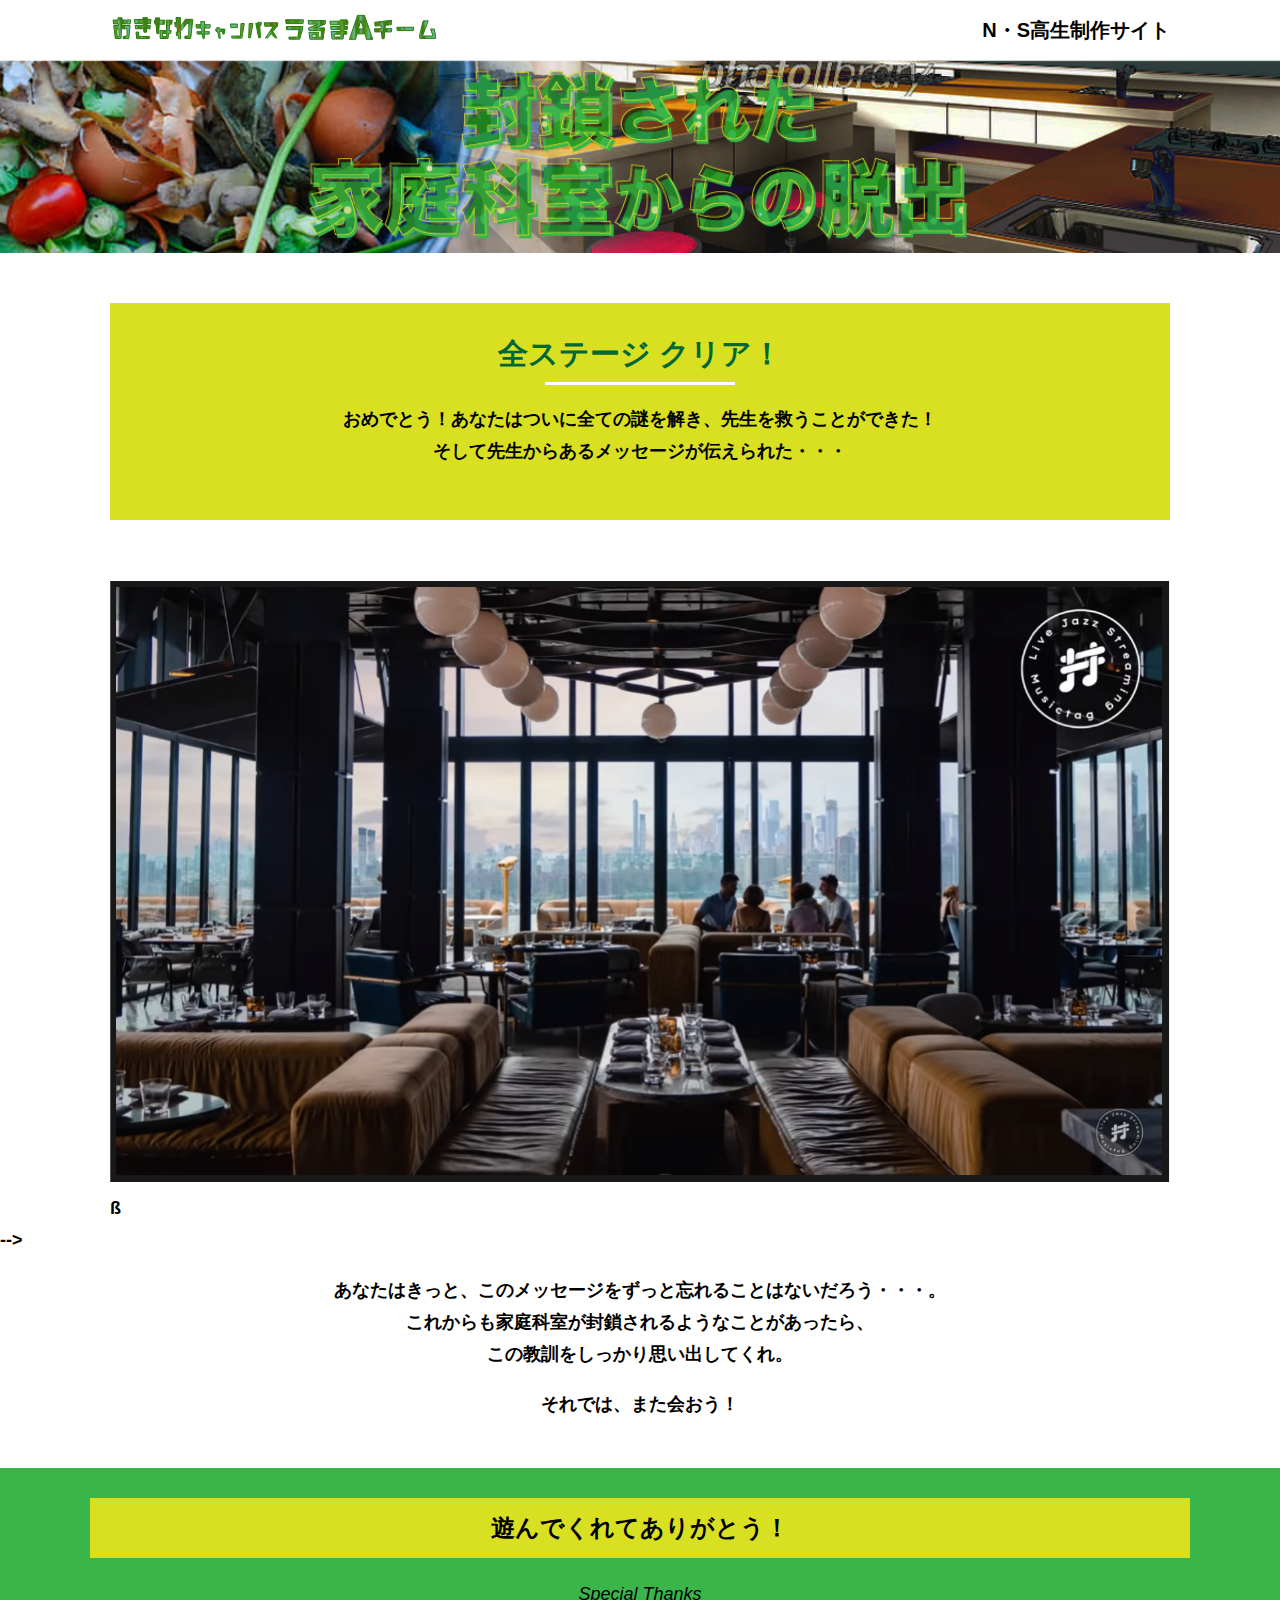
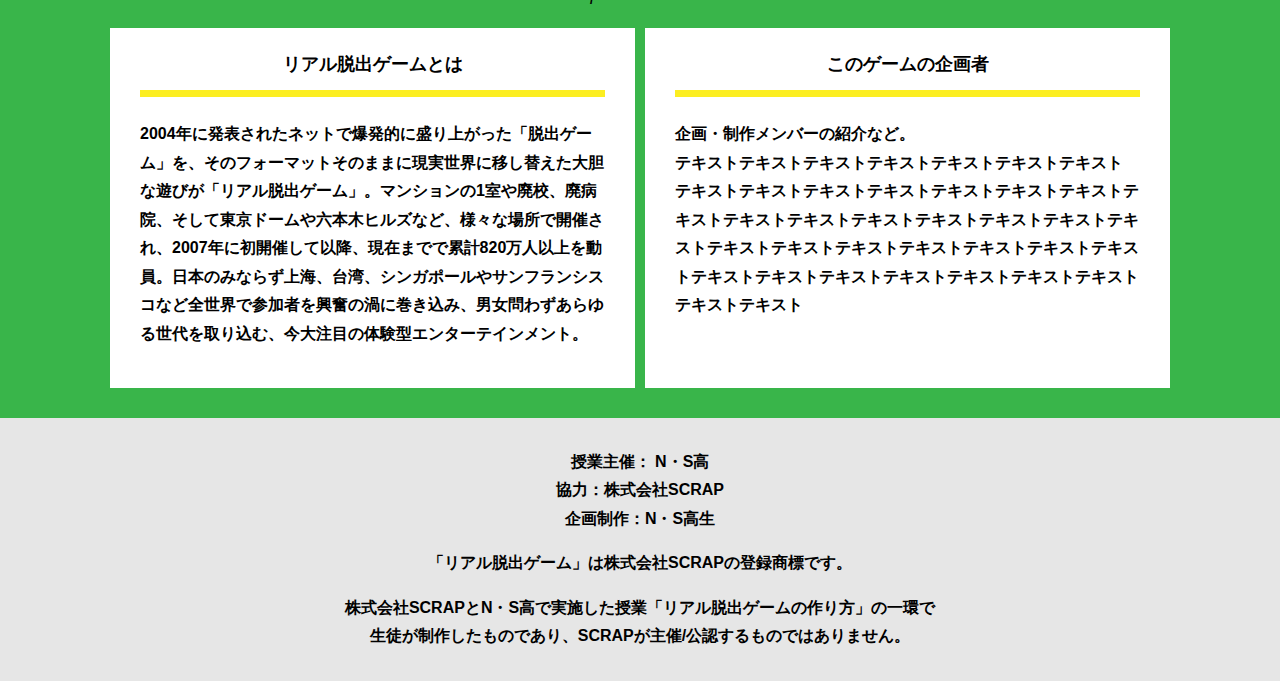
==== final.html @ 3f252307 "Add files via upload" ====
<!DOCTYPE html>
<html lang="ja">
<head>
  <meta charset="UTF-8">
  <meta http-equiv="X-UA-Compatible" content="IE=edge">
  <meta name="viewport" content="width=device-width, initial-scale=1.0">
  <title>封鎖された家庭科室からの脱出 │ Project N</title>
  <link rel="stylesheet" href="assets/css/normalize.css">
  <link rel="stylesheet" href="assets/css/style.css">
</head>
<body>
  <header class="header">
    <div class="container">
      <div class="header__logo"><img src="assets/images/logo.svg" alt="チームロゴ"></div>
      <div class="header__name">N・S高生制作サイト</div>
    </div>
  </header>
  <main class="main final-page">
    <!-- タイトルエリア　ここから -->
    <h1 class="main-title"><img src="assets/images/main-image.png" alt="封鎖された家庭科室からの脱出"></h1>
    <!-- タイトルエリア　ここまで -->
    <section class="section">
      <div class="container">
        <div class="box bg-color--subcolor">
          <h2 class="section-title--border">全ステージ クリア！</h2>
          <p class="text-center">おめでとう！あなたはついに全ての謎を解き、先生を救うことができた！<br>
            そして先生からあるメッセージが伝えられた・・・</p>
        </div>
      </div>
    </section>
    <section class="section">
      <div class="container">
          <figure class="image__container">
             <img src="assets/images/stage.png" alt="">
          </figure>

<!--  YouTube貼り付け
            <div class="youtube__container">
              <div class="youtube">
                <iframe width="560" height="315" src="https://www.youtube.com/embed/IRyJe-0Uie0?controls=0" title="YouTube video player" frameborder="0" allow="accelerometer; autoplay; clipboard-write; encrypted-media; gyroscope; picture-in-picture" allowfullscreen></iframe>
              </div>
            </div>
Youtube貼り付けここまで-->
          ß
      </div>
         -->
        <p class="text-center">あなたはきっと、このメッセージをずっと忘れることはないだろう・・・。<br>
          これからも家庭科室が封鎖されるようなことがあったら、<br>
          この教訓をしっかり思い出してくれ。</p>
        <p class="text-center">それでは、また会おう！</p>
      </div>
    </section>
    <section class="section bg-color--keycolor">
      <div class="container">
        <h2 class="section-title">遊んでくれてありがとう！</h2>
        <p class="font-eng text-center">Special Thanks</p>
        <div class="row">
          <div class="column">
            <div class="card">
              <h3 class="card__title">リアル脱出ゲームとは</h3>
              <p class="card__content">2004年に発表されたネットで爆発的に盛り上がった「脱出ゲーム」を、そのフォーマットそのままに現実世界に移し替えた大胆な遊びが「リアル脱出ゲーム」。マンションの1室や廃校、廃病院、そして東京ドームや六本木ヒルズなど、様々な場所で開催され、2007年に初開催して以降、現在までで累計820万人以上を動員。日本のみならず上海、台湾、シンガポールやサンフランシスコなど全世界で参加者を興奮の渦に巻き込み、男女問わずあらゆる世代を取り込む、今大注目の体験型エンターテインメント。</p>
            </div>
          </div>
          <div class="column">
            <div class="card">
              <h3 class="card__title">このゲームの企画者</h3>
              <p class="card__content">企画・制作メンバーの紹介など。<br>
                テキストテキストテキストテキストテキストテキストテキスト<br>
                テキストテキストテキストテキストテキストテキストテキストテキストテキストテキストテキストテキストテキストテキストテキストテキストテキストテキストテキストテキストテキストテキストテキストテキストテキストテキストテキストテキストテキストテキストテキスト</p>
            </div>
          </div>
        </div>
      </div>
    </section>
  </main>
  <footer class="footer section bg-color--gray">
    <div class="container">
        <p class="text-center">授業主催： N・S高<br>協力：株式会社SCRAP<br>企画制作：N・S高生</p>
        <p class="text-center">「リアル脱出ゲーム」は株式会社SCRAPの登録商標です。</p>
        <p class="text-center">株式会社SCRAPとN・S高で実施した授業「リアル脱出ゲームの作り方」の一環で<br>生徒が制作したものであり、SCRAPが主催/公認するものではありません。</p>
    </div>
  </footer>
</body>
</html>
---- assets/css/style.css ----
@charset "UTF-8";
/****************************
 * 共通CSSのテンプレートです。
*****************************/
*,
*::before,
*::after {
  -webkit-box-sizing: border-box;
          box-sizing: border-box;
}

html {
  font-size: 18px;
  -webkit-box-sizing: border-box;
          box-sizing: border-box;
}

body {
  overflow-x: hidden;
  font-family: "游ゴシック体", "Yu Gothic", YuGothic, "ヒラギノ角ゴ Pro", "Hiragino Kaku Gothic Pro", "メイリオ", "Meiryo", sans-serif;
  font-size: 18px;
  line-height: 1.77778;
  font-weight: bold;
  text-decoration: none;
  border: none;
  list-style: none;
  color: #000;
  margin: 0;
}

img {
  width: 100%;
}

figure {
  margin: 0;
}

figcaption {
  margin-top: 30px;
  font-size: 14px;
}

@media screen and (max-width: 767px) {
  figcaption {
    font-size: 13px;
  }
}

input[type=text] {
  font-size: 18px;
  border: none;
  padding: 25px 35px;
  display: block;
  margin: 0 auto;
  max-width: 580px;
  width: 100%;
}

::-webkit-input-placeholder {
  color: #999;
}

:-ms-input-placeholder {
  color: #999;
}

::-ms-input-placeholder {
  color: #999;
}

::placeholder {
  color: #999;
}

button {
  cursor: pointer;
  display: block;
  border: none;
  margin: 0 auto;
  background-color: #006837;
  color: #fff;
  width: 287px;
  height: 55px;
}

/*******************
* Layout
*******************/
.section {
  padding-top: 30px;
  padding-bottom: 30px;
}

.section--clear {
  /* ステージクリア画面 */
  position: fixed;
  display: none;
  /* 読み込み時に一瞬表示されるのを防ぐ */
  -webkit-box-pack: center;
      -ms-flex-pack: center;
          justify-content: center;
  -webkit-box-align: center;
      -ms-flex-align: center;
          align-items: center;
  top: 0;
  bottom: 0;
  left: 0;
  right: 0;
  z-index: 200;
}

.section--clear.isClear {
  display: -webkit-box;
  display: -ms-flexbox;
  display: flex;
}

.container {
  width: 1100px;
  padding-left: 20px;
  padding-right: 20px;
  margin: 0 auto;
}

@media screen and (max-width: 1100px) {
  .container {
    width: calc(100% - 40px);
  }
}

.row {
  display: -webkit-box;
  display: -ms-flexbox;
  display: flex;
  -ms-flex-line-pack: stretch;
      align-content: stretch;
  gap: 10px;
}

.row + .row {
  margin-top: 20px;
}

.column {
  width: 100%;
}

.card {
  background-color: #fff;
  margin-bottom: 20px;
  height: 100%;
}

.card__title {
  font-size: 18px;
  text-align: center;
  margin: 0;
  padding: 20px 30px;
  position: relative;
  cursor: pointer;
}

.card__content {
  -webkit-transition: all 0.3s;
  transition: all 0.3s;
  font-size: 16px;
  padding: 20px 30px;
  margin: 0;
  position: relative;
}

.card__content::before {
  display: block;
  content: '';
  width: calc(100% - 60px);
  height: 7px;
  background-color: #fcee21;
  position: absolute;
  top: -10px;
  left: 30px;
}

.hint-page .card {
  height: auto;
}

.hint-page .card__content {
  display: none;
  text-align: center;
}

.hint-page .card__arrow {
  position: absolute;
  top: calc(50% - 12px);
  right: 45px;
  -webkit-transform: rotate(90deg);
          transform: rotate(90deg);
  -webkit-transition: all 0.3s;
  transition: all 0.3s;
  fill: #009245;
  width: 12px;
  height: 24px;
}

.hint-page .card.is-open .card__content {
  display: block;
}

.hint-page .card.is-open .card__arrow {
  -webkit-transform: rotate(-90deg);
          transform: rotate(-90deg);
}

.box {
  padding: 35px 30px;
}

.youtube {
  position: relative;
  width: 100%;
  padding-top: 56.25%;
}

.youtube iframe {
  position: absolute;
  top: 0;
  left: 0;
  width: 100%;
  height: 100%;
}

.youtube__container {
  max-width: 800px;
  margin: 0 auto;
}

/*********************
* Color
*********************/
.bg-color--keycolor {
  background-color: #39b54a;
}

.bg-color--subcolor {
  background-color: #d9e021;
}

.bg-color--gray {
  background-color: #e6e6e6;
}

/*********************
* title
**********************/
.main-title {
  margin: 0;
}

.sub-title {
  text-align: center;
  font-size: 18px;
  line-height: 1.66667;
}

.sub-title__bg {
  background-color: #fcee21;
  padding-left: 1rem;
  padding-right: 1rem;
}

.section-title {
  font-size: 24px;
  line-height: 1.75;
  text-align: center;
  padding: 9px 20px;
  background-color: #d9e021;
  margin: 0 -20px 20px -20px;
}

.section-title__stage {
  display: inline-block;
  margin-right: 2rem;
}

.section-title--keycolorlight {
  background-color: #8cc63f;
}

.section-title--keycolorlight .section-title__stage {
  color: #fff;
}

.section-title--keycolor {
  background-color: #39b54a;
}

.section-title--story {
  width: 330px;
  margin: 0 auto 20px;
}

.section-title--border {
  position: relative;
  font-size: 30px;
  text-align: center;
  line-height: 1.06667;
  margin: 0;
  padding-bottom: 15px;
  color: #006837;
}

.section-title--border::after {
  position: absolute;
  bottom: 0;
  left: calc(50% - 95px);
  display: block;
  content: '';
  background-color: #fff;
  height: 2.6px;
  width: 190px;
}

/******************
* text
******************/
.font-eng {
  font-style: italic;
  font-weight: normal;
}

/*************************
* Button
*************************/
.btn {
  display: block;
  text-decoration: none;
  cursor: pointer;
  background-color: #006837;
  color: #fff;
  font-size: 24px;
  line-height: 1.54167;
  text-align: center;
  padding: 11.5px;
  width: calc(100% - 40px);
  max-width: 700px;
  margin: 10px auto;
  position: relative;
}

.btn:hover {
  opacity: 0.7;
}

.btn__arrow {
  position: absolute;
  top: calc(50% - 12px);
  right: 15px;
  fill: #fff;
  width: 12px;
  height: 24px;
}

/****************
* header
*****************/
.header {
  background-color: #fff;
  height: 60px;
}

.header .container {
  display: -webkit-box;
  display: -ms-flexbox;
  display: flex;
  -webkit-box-pack: justify;
      -ms-flex-pack: justify;
          justify-content: space-between;
  -webkit-box-align: center;
      -ms-flex-align: center;
          align-items: center;
  height: 100%;
}

.header__logo {
  width: 330px;
  height: 42px;
}

.header__name {
  font-size: 20px;
  line-height: 1.1;
}

.footer {
  font-size: 16px;
}

.footer p:first-child {
  margin-top: 0;
}

.footer p:last-child {
  margin-bottom: 0;
}

/********************
* main
********************/
.story__note {
  margin: 0;
}

.story__note__outer {
  width: 860px;
  display: -webkit-box;
  display: -ms-flexbox;
  display: flex;
  padding: 20px;
  margin: 20px auto;
  -webkit-box-pack: center;
      -ms-flex-pack: center;
          justify-content: center;
}

@media screen and (max-width: 940px) {
  .story__note__outer {
    width: 100%;
  }
}

.stage-column__container + .stage-column__container {
  border-top: 2px solid #fff;
}

.answer {
  font-size: 18px;
  margin-bottom: 20px;
  line-height: 80px;
  word-spacing: 20px;
}

.err-message {
  color: #c1272d;
  font-size: 18px;
  text-align: center;
}

.link-hint {
  text-align: center;
  display: block;
  margin-top: 20px;
}

.clear-message {
  background-color: #d9e021;
  padding: 30px 30px 60px;
  position: relative;
}

.clear-message__title {
  position: relative;
  display: block;
  text-align: center;
  color: #006837;
  font-size: 30px;
  padding-bottom: 10px;
  margin-bottom: 35px;
}

.clear-message__title::after {
  content: '';
  position: absolute;
  display: block;
  width: 183px;
  height: 2px;
  background-color: #fff;
  bottom: 0;
  left: calc(50% - (183px/2));
}

.clear-message__content {
  text-align: center;
}

.clear-message__btn {
  position: absolute;
  bottom: -30px;
  left: calc(50% - 144px);
  width: 288px;
  margin: 0;
}

/********************
* Utility
********************/
.text-center {
  text-align: center;
}

.text-left {
  text-align: left;
}

.text-right {
  text-align: right;
}

.hidden {
  display: none;
}
/*# sourceMappingURL=style.css.map */
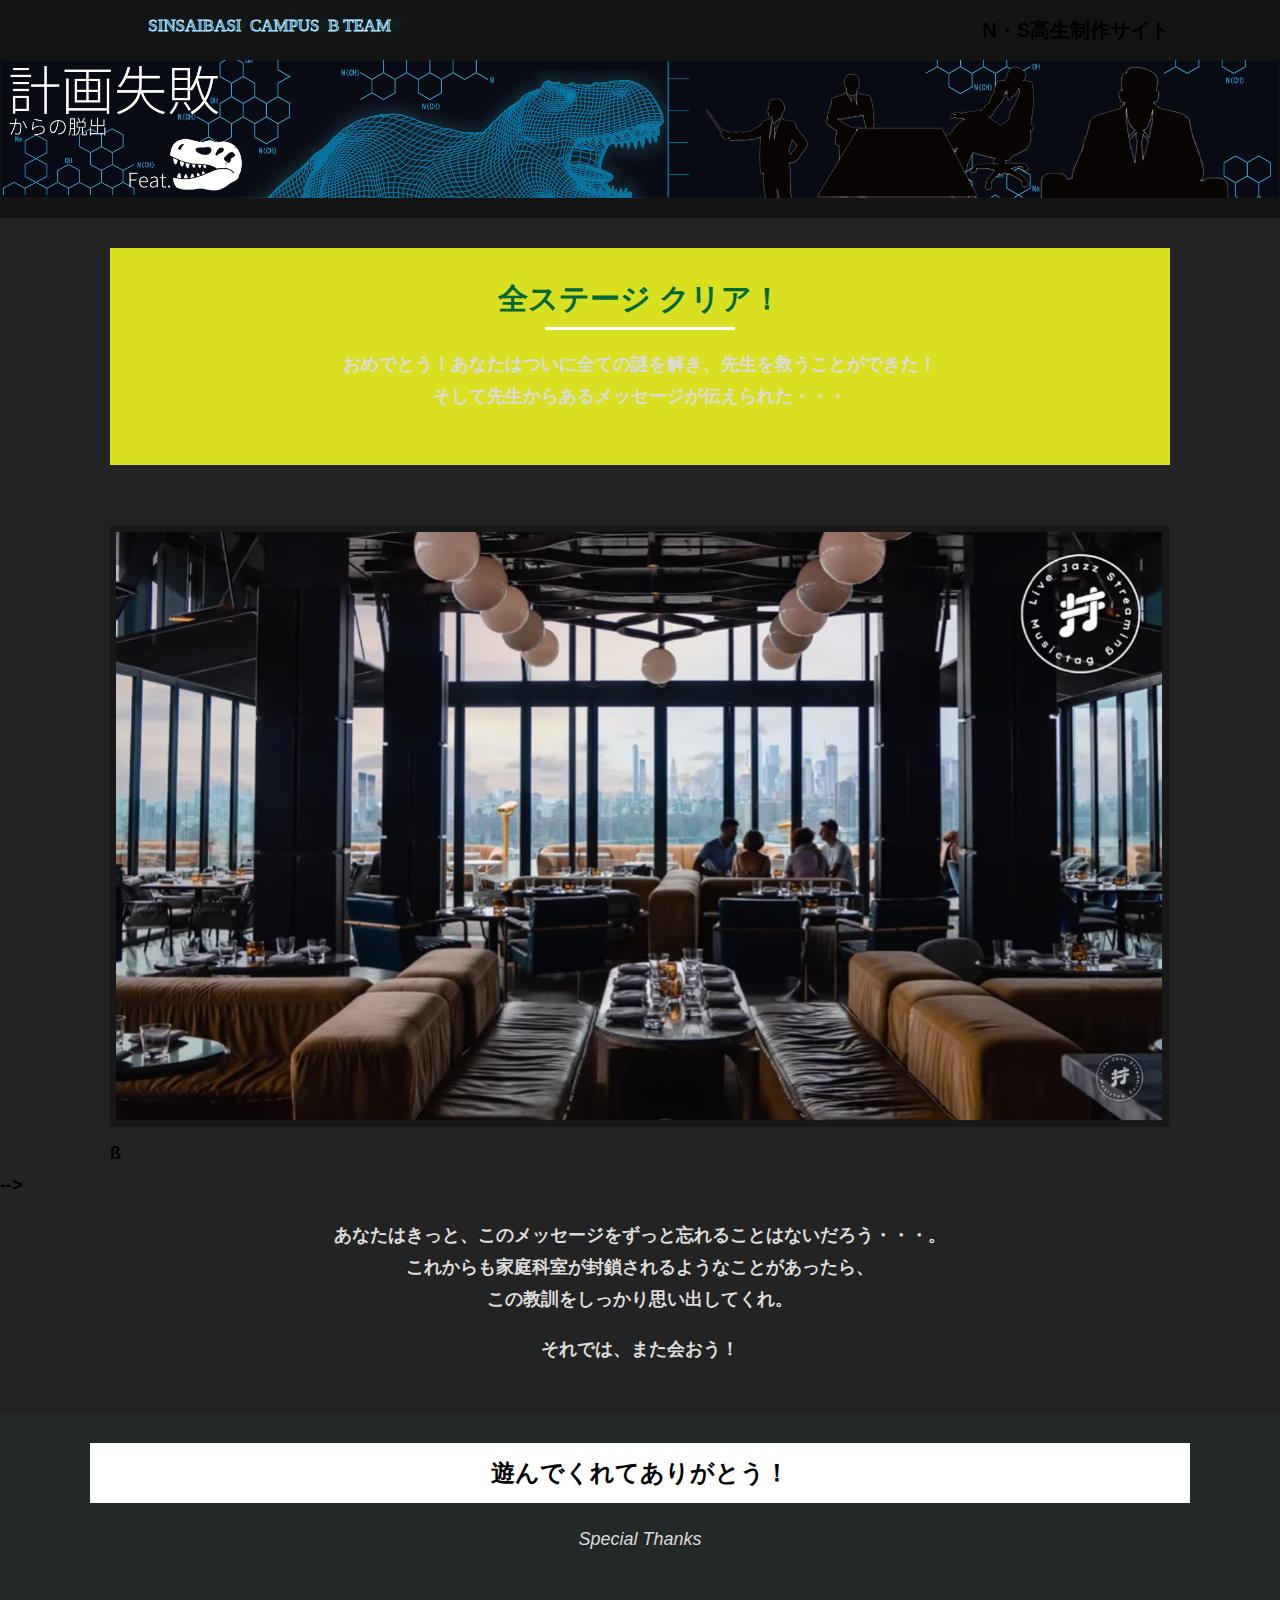
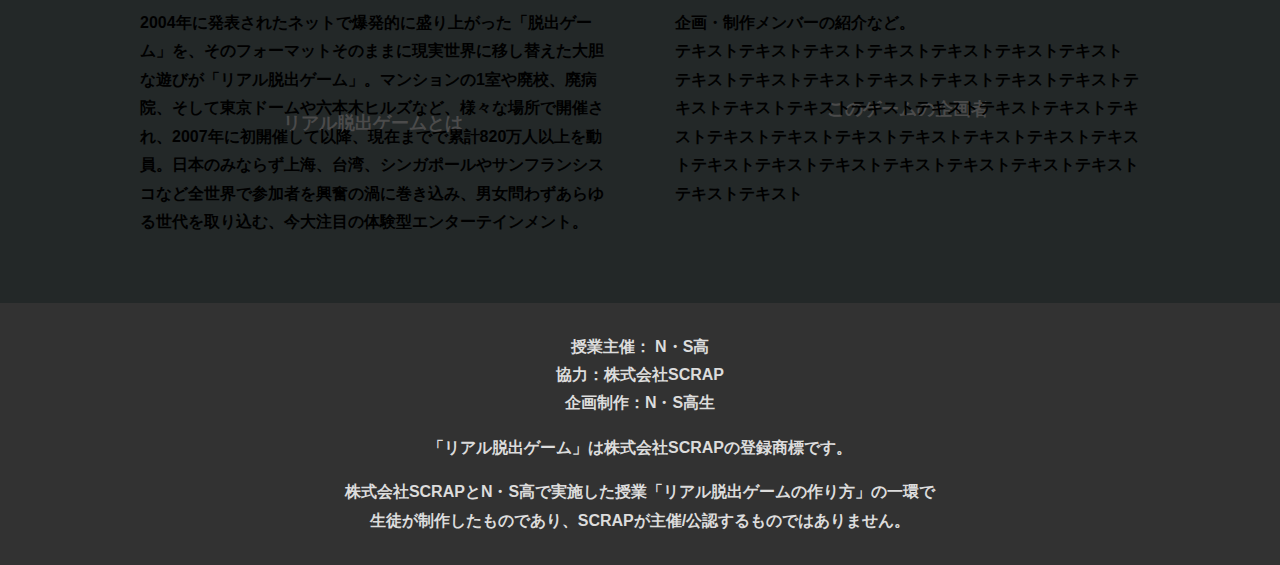
==== commit bf60989c: "09/13 問題のテスト" ====
--- a/final.html
+++ b/final.html
@@ -4,7 +4,7 @@
   <meta charset="UTF-8">
   <meta http-equiv="X-UA-Compatible" content="IE=edge">
   <meta name="viewport" content="width=device-width, initial-scale=1.0">
-  <title>封鎖された家庭科室からの脱出 │ Project N</title>
+  <title>計画失敗からの脱出feat.恐竜 │ Project N<</title>
   <link rel="stylesheet" href="assets/css/normalize.css">
   <link rel="stylesheet" href="assets/css/style.css">
 </head>
--- a/assets/css/style.css
+++ b/assets/css/style.css
@@ -80,9 +80,13 @@
   margin: 0 auto;
   background-color: #006837;
   color: #fff;
-  width: 287px;
+  width: 287apx;
   height: 55px;
 }
+
+/*******************
+*Action
+*******************/
 
 /*******************
 * Layout
@@ -90,6 +94,7 @@
 .section {
   padding-top: 30px;
   padding-bottom: 30px;
+  background-color: #232323;
 }
 
 .section--clear {
@@ -108,6 +113,7 @@
   left: 0;
   right: 0;
   z-index: 200;
+  background: rgba(30, 30, 30, 0.5);
 }
 
 .section--clear.isClear {
@@ -121,6 +127,11 @@
   padding-left: 20px;
   padding-right: 20px;
   margin: 0 auto;
+  /*background-color: #232323*/
+}
+
+.mgr-25{
+    margin-right : 25px;
 }
 
 @media screen and (max-width: 1100px) {
@@ -143,22 +154,73 @@
 }
 
 .column {
+  transition: 0.4s;
   width: 100%;
 }
 
-.card {
-  background-color: #fff;
-  margin-bottom: 20px;
-  height: 100%;
+.column:focus-within{
+  padding-top: 50px;
+  padding-bottom: 250px;
+}
+
+.card{
+  position: relative;
+  display: flex;
+    justify-content: center;
+    align-items: center;
+}
+
+.card__view {
+  transform: translateY(0px);
+  background-color: #2d2d2d;
+  width: 100%;
+  height: 100px;
+  transition:.4s;
+  position: relative;
+}
+
+.explantion {
+  transition:.4s;
+  background-color: #e6e6e6;
+  opacity: 0;
+  position: absolute;
+  transform: translateY(0px);
+  top: 0%;
+  padding-top: 40px;
+}
+
+.card:focus .card__view{
+  transform: translateY(-75px);
+  box-shadow:
+    inset 0 0 60px whitesmoke,
+    inset 20px 0 80px #00bdff,
+    inset -20px 0 80px #00aee1,
+    inset 20px 0 300px #18e9fa,
+    inset -20px 0 300px #10e9fa,
+    0 0 50px #49a7ff,
+    -10px 0 80px #00c0ff,
+    10px 0 80px #00aee1;
+}
+.card:focus .explantion {
+  opacity: 1;
+  top: 100%;
+  transform: translateY(-100px);
 }
 
 .card__title {
   font-size: 18px;
-  text-align: center;
-  margin: 0;
-  padding: 20px 30px;
-  position: relative;
+  transition:.4s;
   cursor: pointer;
+}
+.card .card__title{
+  position: absolute;
+  transform: translateY(0px);
+  text-align: center;
+  vertical-align: middle;
+  color: #4b4b4b;
+}
+.card:focus .card__title{
+  transform: translateY(-75px);
 }
 
 .card__content {
@@ -166,48 +228,53 @@
   transition: all 0.3s;
   font-size: 16px;
   padding: 20px 30px;
-  margin: 0;
-  position: relative;
-}
-
-.card__content::before {
-  display: block;
-  content: '';
-  width: calc(100% - 60px);
-  height: 7px;
-  background-color: #fcee21;
-  position: absolute;
-  top: -10px;
-  left: 30px;
+  margin-left: auto;
+    margin-right: auto;
+  position: relative;
+  /*height: 300px;*/
+}
+
+.card__hint {
+  position: relative;
+  height: 100px;
+  width: 300px;
+}
+
+.card h3 {
+  color: black;
+  transition:.4s;
+}
+
+.card:focus h3 {
+  color: white;
 }
 
 .hint-page .card {
   height: auto;
 }
 
-.hint-page .card__content {
+.hint-page .card__hint {
   display: none;
   text-align: center;
 }
 
 .hint-page .card__arrow {
-  position: absolute;
-  top: calc(50% - 12px);
-  right: 45px;
+  position: relative;
   -webkit-transform: rotate(90deg);
           transform: rotate(90deg);
   -webkit-transition: all 0.3s;
   transition: all 0.3s;
-  fill: #009245;
-  width: 12px;
+  fill: #c8c8c8;
+  width: 24px;
   height: 24px;
 }
 
-.hint-page .card.is-open .card__content {
+.hint-page .card.is-open .card__hint {
   display: block;
 }
 
 .hint-page .card.is-open .card__arrow {
+  position: relative;
   -webkit-transform: rotate(-90deg);
           transform: rotate(-90deg);
 }
@@ -239,7 +306,7 @@
 * Color
 *********************/
 .bg-color--keycolor {
-  background-color: #39b54a;
+  background-color: #232828;
 }
 
 .bg-color--subcolor {
@@ -247,7 +314,11 @@
 }
 
 .bg-color--gray {
-  background-color: #e6e6e6;
+  background-color: #323232;
+}
+
+.bg-color--textback {
+  background-color: #dcdcdc;
 }
 
 /*********************
@@ -255,6 +326,7 @@
 **********************/
 .main-title {
   margin: 0;
+  background-color: #141414;
 }
 
 .sub-title {
@@ -269,27 +341,56 @@
   padding-right: 1rem;
 }
 
+.section-parents{
+  position: relative;
+  padding-top: 50px;
+  padding-bottom: 50px;
+  display: flex;
+    justify-content: center;
+    align-items: center;
+}
+
 .section-title {
   font-size: 24px;
   line-height: 1.75;
   text-align: center;
   padding: 9px 20px;
-  background-color: #d9e021;
+  background-color: #FFFFFF;
   margin: 0 -20px 20px -20px;
 }
 
 .section-title__stage {
-  display: inline-block;
-  margin-right: 2rem;
+  position: absolute;
+  font-size: 60px;
+  transform: translateY(0px);
+  text-align: center;
+  vertical-align: middle;
+  opacity: 1;
+  color: #c7e8ff;
+  text-shadow: 
+  0 0 10px #57acff, 
+  0 0 20px #57acff, 
+  0 0 30px #57acff;
 }
 
 .section-title--keycolorlight {
-  background-color: #8cc63f;
-}
-
+  position: absolute;
+  width:  100%;
+  height: 75px;
+  background-color: #4b4b5f;
+  opacity: 0.3;
+}
+
+/*
 .section-title--keycolorlight .section-title__stage {
-  color: #fff;
-}
+  opacity: 1;
+  color: #26b1ff;
+  text-shadow: 
+  0 0 10px #57acff, 
+  0 0 20px #57acff, 
+  0 0 30px #57acff;
+}
+*/
 
 .section-title--keycolor {
   background-color: #39b54a;
@@ -298,6 +399,7 @@
 .section-title--story {
   width: 330px;
   margin: 0 auto 20px;
+  background-color: #FFFFFF;
 }
 
 .section-title--border {
@@ -336,8 +438,8 @@
   display: block;
   text-decoration: none;
   cursor: pointer;
-  background-color: #006837;
-  color: #fff;
+  background-color: #f0f0f0;
+  color: #0a0a0a;
   font-size: 24px;
   line-height: 1.54167;
   text-align: center;
@@ -365,7 +467,7 @@
 * header
 *****************/
 .header {
-  background-color: #fff;
+  background-color: #141414;
   height: 60px;
 }
 
@@ -453,7 +555,7 @@
 }
 
 .clear-message {
-  background-color: #d9e021;
+  background: rgba(45,45,45,0.6);
   padding: 30px 30px 60px;
   position: relative;
 }
@@ -462,7 +564,10 @@
   position: relative;
   display: block;
   text-align: center;
-  color: #006837;
+  color: #fff;
+  text-shadow: 
+  0 0 10px #fff, 
+  0 0 20px #fff;
   font-size: 30px;
   padding-bottom: 10px;
   margin-bottom: 35px;
@@ -472,15 +577,16 @@
   content: '';
   position: absolute;
   display: block;
-  width: 183px;
+  width: 450px;
   height: 2px;
   background-color: #fff;
   bottom: 0;
-  left: calc(50% - (183px/2));
+  left: calc(50% - (450px/2));
 }
 
 .clear-message__content {
   text-align: center;
+  color: #fff;
 }
 
 .clear-message__btn {
@@ -496,6 +602,7 @@
 ********************/
 .text-center {
   text-align: center;
+  color: #dcdcdc;
 }
 
 .text-left {
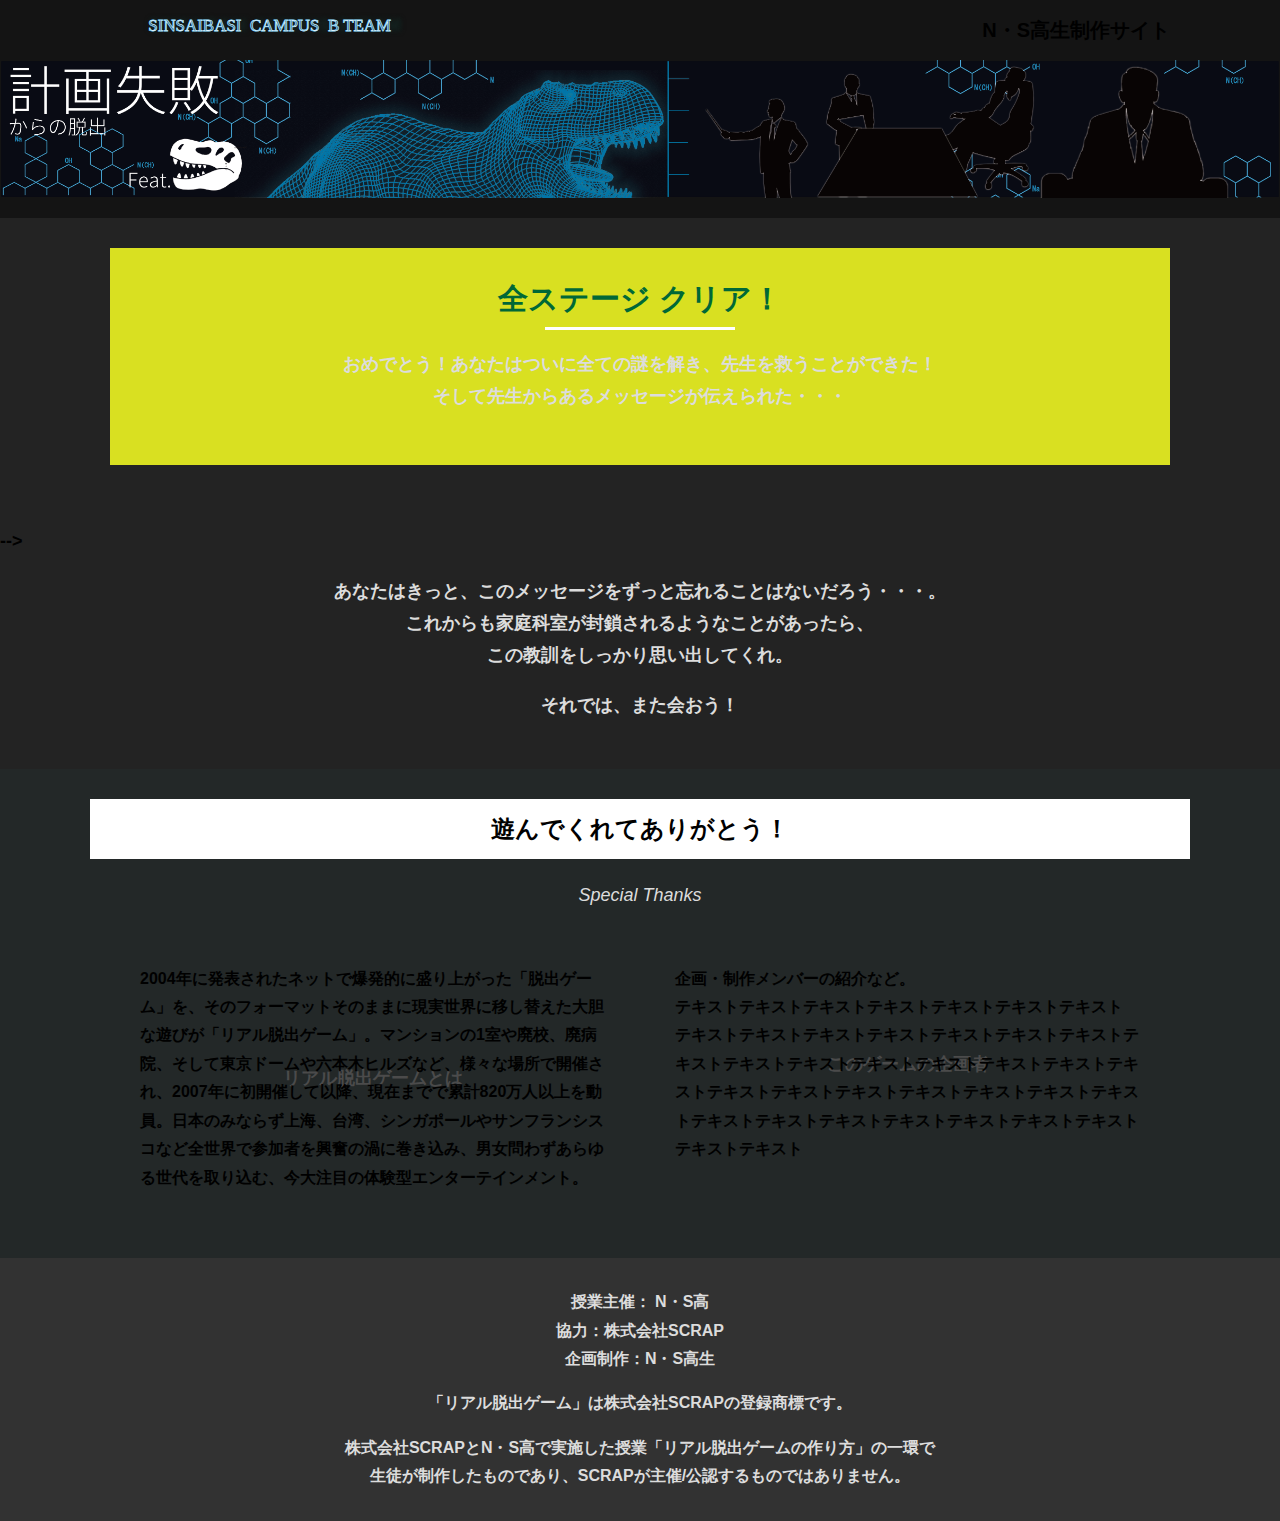
==== commit c9547cb0: "本日の共有分" ====
--- a/final.html
+++ b/final.html
@@ -29,20 +29,22 @@
       </div>
     </section>
     <section class="section">
+      <!--
       <div class="container">
           <figure class="image__container">
              <img src="assets/images/stage.png" alt="">
           </figure>
 
-<!--  YouTube貼り付け
+YouTube貼り付け
             <div class="youtube__container">
               <div class="youtube">
                 <iframe width="560" height="315" src="https://www.youtube.com/embed/IRyJe-0Uie0?controls=0" title="YouTube video player" frameborder="0" allow="accelerometer; autoplay; clipboard-write; encrypted-media; gyroscope; picture-in-picture" allowfullscreen></iframe>
               </div>
             </div>
-Youtube貼り付けここまで-->
+Youtube貼り付けここまで
           ß
       </div>
+    -->
          -->
         <p class="text-center">あなたはきっと、このメッセージをずっと忘れることはないだろう・・・。<br>
           これからも家庭科室が封鎖されるようなことがあったら、<br>
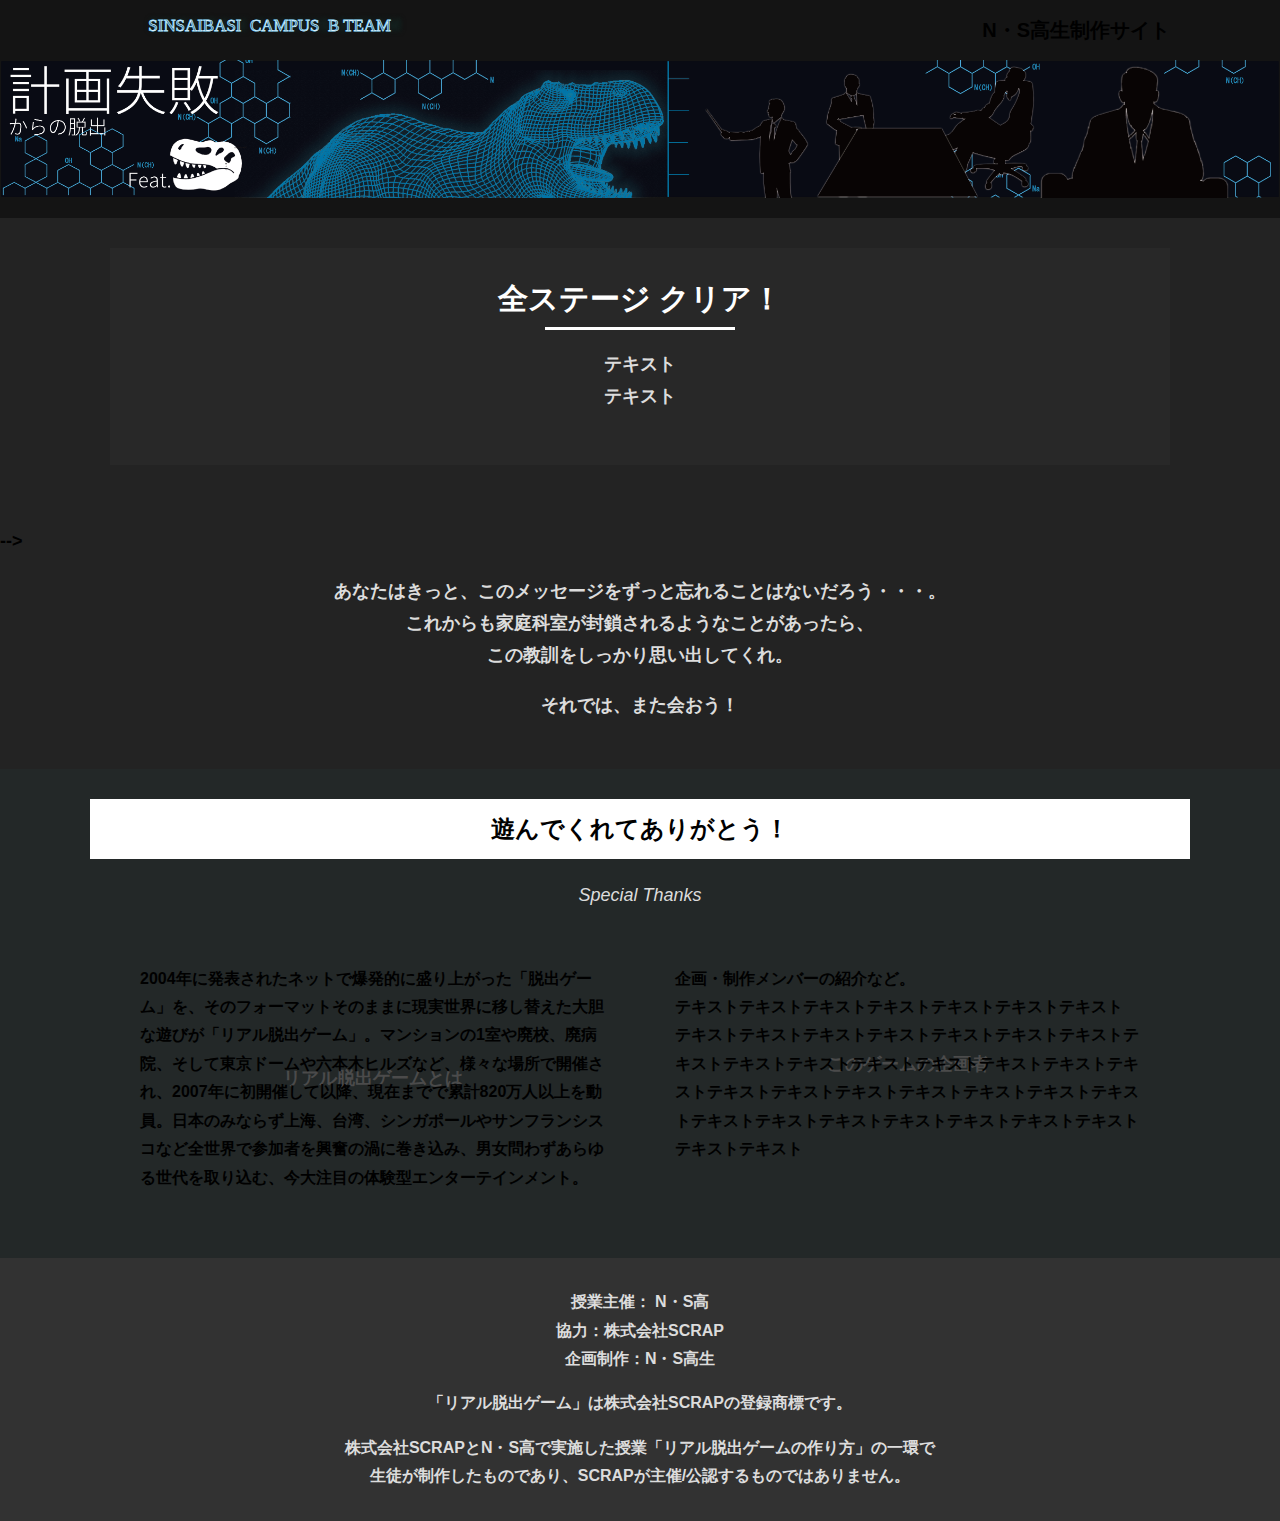
==== commit 9ed10c6d: "遊んでみる会用" ====
--- a/final.html
+++ b/final.html
@@ -23,8 +23,8 @@
       <div class="container">
         <div class="box bg-color--subcolor">
           <h2 class="section-title--border">全ステージ クリア！</h2>
-          <p class="text-center">おめでとう！あなたはついに全ての謎を解き、先生を救うことができた！<br>
-            そして先生からあるメッセージが伝えられた・・・</p>
+          <p class="text-center">テキスト<br>
+            テキスト</p>
         </div>
       </div>
     </section>
--- a/assets/css/style.css
+++ b/assets/css/style.css
@@ -133,6 +133,23 @@
 .mgr-25{
     margin-right : 25px;
 }
+#font30{
+    font-size: 30px;
+}
+
+#center-parent{
+  position: relative;
+  display: flex;
+    justify-content: center;
+    align-items: center;
+}
+
+#center{
+  position: absolute;
+  transform: translateY(0px);
+  text-align: center;
+  vertical-align: middle;
+}
 
 @media screen and (max-width: 1100px) {
   .container {
@@ -158,9 +175,51 @@
   width: 100%;
 }
 
-.column:focus-within{
+#Stretch_type1:focus-within{
   padding-top: 50px;
-  padding-bottom: 250px;
+  padding-bottom: 125px;
+}
+#Stretch_type2:focus-within{
+  padding-top: 50px;
+  padding-bottom: 75px;
+}
+#Stretch_type3:focus-within{
+  padding-top: 50px;
+  padding-bottom: 125px;
+}
+#Stretch_type4:focus-within{
+  padding-top: 50px;
+  padding-bottom: 245px;
+}
+#Stretch_type5:focus-within{
+  padding-top: 50px;
+  padding-bottom: 275px;
+}
+#Stretch_type6:focus-within{
+  padding-top: 50px;
+  padding-bottom: 155px;
+}
+
+.button{
+  transition: 0.3s;
+  transform-origin: 50%,50%;
+  width: 300px;
+  height: 75px;
+  background: rgba(20, 20, 20, 0.5);
+}
+.button:hover{
+  transition: 0.3s;
+  width: 325px;
+  height: 81.25px;
+  box-shadow:
+  inset 0 0 60px whitesmoke,
+    inset 20px 0 80px #f0f8ff,
+    inset -20px 0 80px #f5faff,
+    inset 20px 0 300px #f5f5ff,
+    inset -20px 0 300px #f5f5fa;
+  background: rgba(250, 250, 250, 0.5);
+  color: rgb(30, 30, 30);
+  font-size: 20px;
 }
 
 .card{
@@ -235,9 +294,10 @@
 }
 
 .card__hint {
-  position: relative;
-  height: 100px;
-  width: 300px;
+  color: rgb(230, 230, 230);
+  position: relative;
+  height: 100%;
+  width: 100%;
 }
 
 .card h3 {
@@ -251,6 +311,13 @@
 
 .hint-page .card {
   height: auto;
+}
+
+.hint-page.card.card__title{
+  position: relative;
+  transform: translateY(0px);
+  text-align: center;
+  vertical-align: middle;
 }
 
 .hint-page .card__hint {
@@ -269,8 +336,15 @@
   height: 24px;
 }
 
+.hint-page .card.is-open{
+  height: 300px;
+}
+
 .hint-page .card.is-open .card__hint {
   display: block;
+  position: relative;
+  width: 100%;
+  height: 100%;
 }
 
 .hint-page .card.is-open .card__arrow {
@@ -310,7 +384,7 @@
 }
 
 .bg-color--subcolor {
-  background-color: #d9e021;
+  background: rgba(45, 45, 45, 0.5);
 }
 
 .bg-color--gray {
@@ -393,7 +467,7 @@
 */
 
 .section-title--keycolor {
-  background-color: #39b54a;
+  background-color: #fff;
 }
 
 .section-title--story {
@@ -409,7 +483,7 @@
   line-height: 1.06667;
   margin: 0;
   padding-bottom: 15px;
-  color: #006837;
+  color: #fff;
 }
 
 .section-title--border::after {
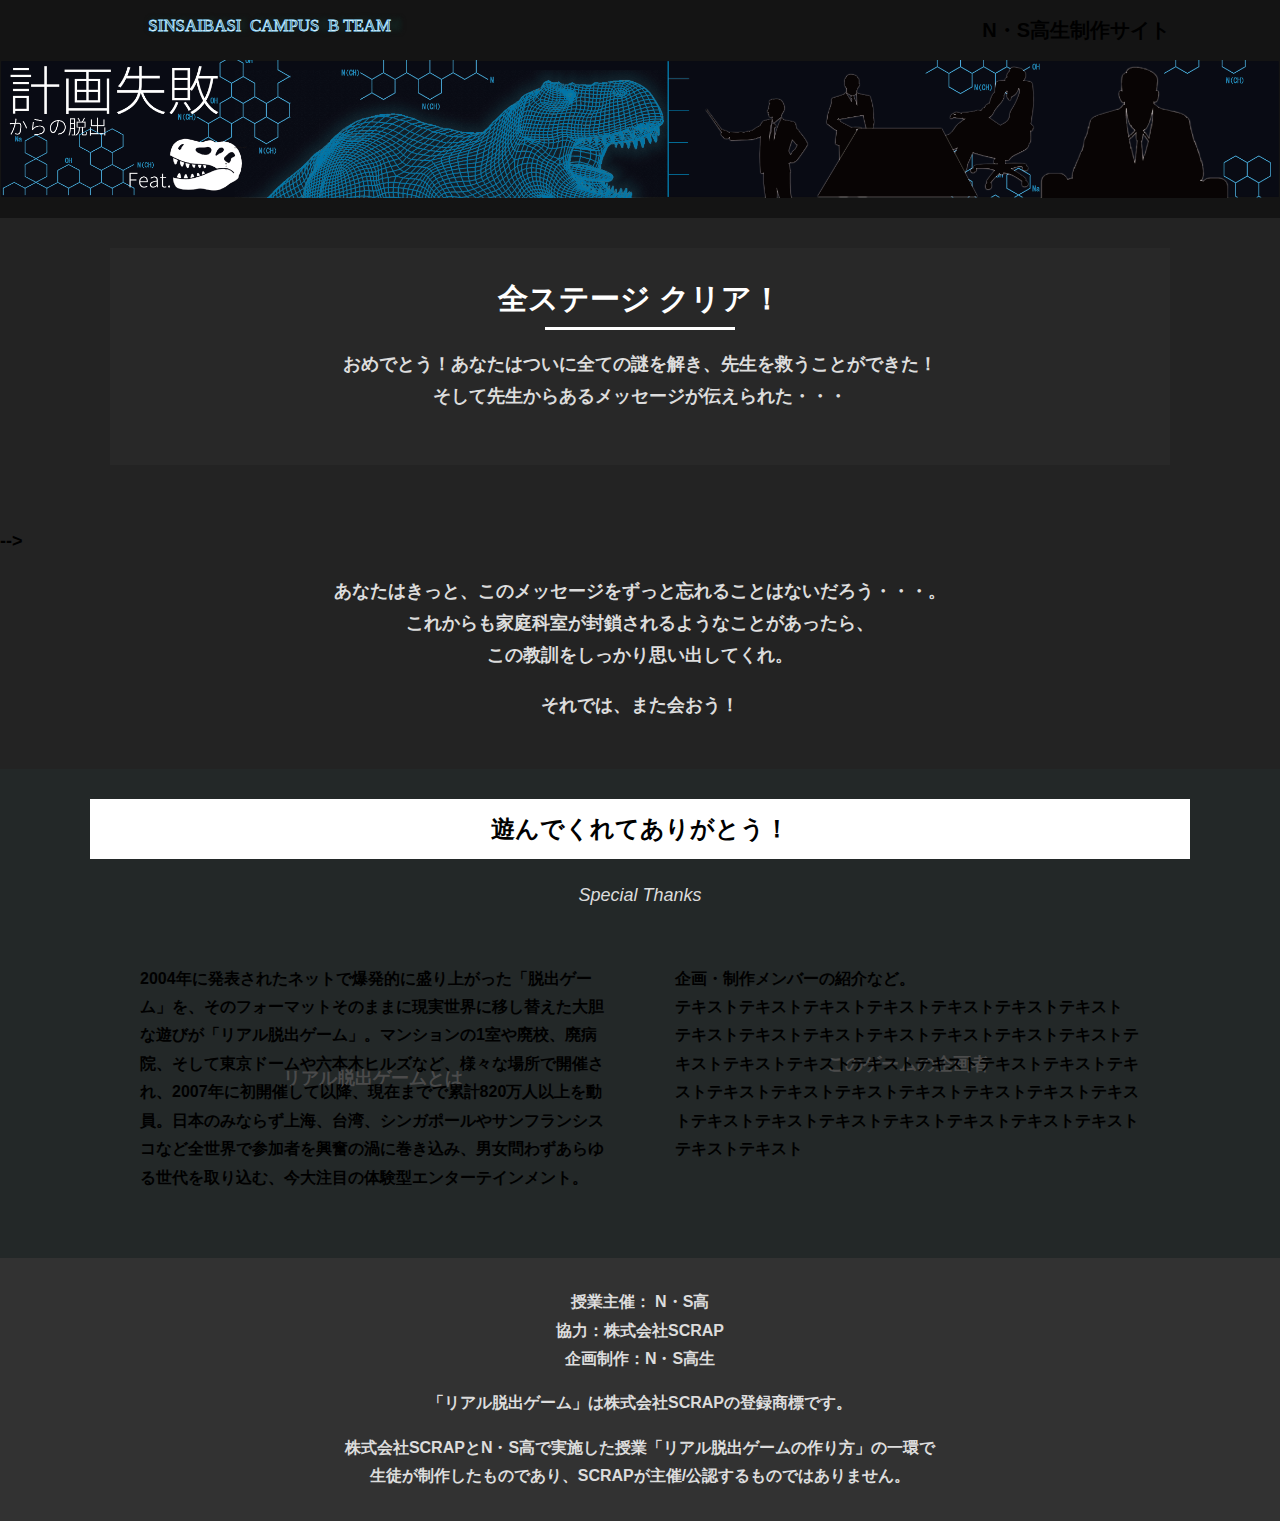
==== commit 8893fdd4: "Revert "遊んでみる会用"" ====
--- a/final.html
+++ b/final.html
@@ -23,8 +23,8 @@
       <div class="container">
         <div class="box bg-color--subcolor">
           <h2 class="section-title--border">全ステージ クリア！</h2>
-          <p class="text-center">テキスト<br>
-            テキスト</p>
+          <p class="text-center">おめでとう！あなたはついに全ての謎を解き、先生を救うことができた！<br>
+            そして先生からあるメッセージが伝えられた・・・</p>
         </div>
       </div>
     </section>
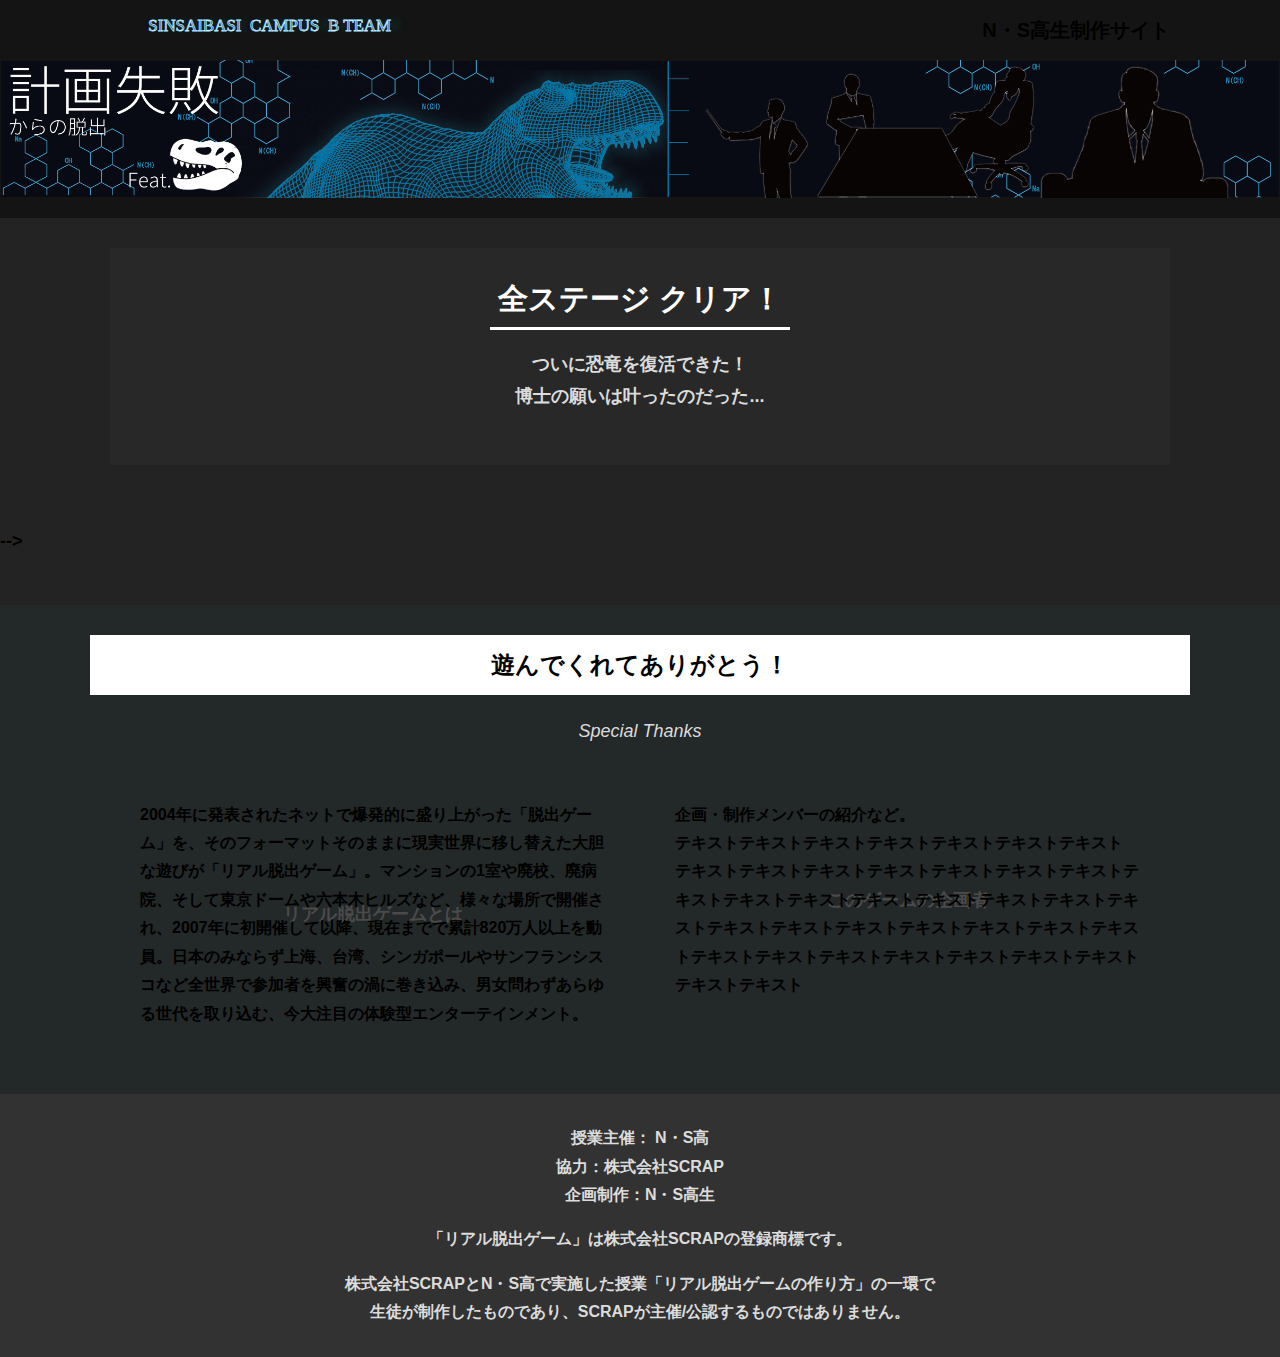
==== commit e7428737: "遊んでみる会用2" ====
--- a/final.html
+++ b/final.html
@@ -23,8 +23,8 @@
       <div class="container">
         <div class="box bg-color--subcolor">
           <h2 class="section-title--border">全ステージ クリア！</h2>
-          <p class="text-center">おめでとう！あなたはついに全ての謎を解き、先生を救うことができた！<br>
-            そして先生からあるメッセージが伝えられた・・・</p>
+          <p class="text-center">ついに恐竜を復活できた！<br>
+            博士の願いは叶ったのだった...</p>
         </div>
       </div>
     </section>
@@ -46,10 +46,8 @@
       </div>
     -->
          -->
-        <p class="text-center">あなたはきっと、このメッセージをずっと忘れることはないだろう・・・。<br>
-          これからも家庭科室が封鎖されるようなことがあったら、<br>
-          この教訓をしっかり思い出してくれ。</p>
-        <p class="text-center">それでは、また会おう！</p>
+        <p class="text-center"></p>
+        <p class="text-center"></p>
       </div>
     </section>
     <section class="section bg-color--keycolor">
--- a/assets/css/style.css
+++ b/assets/css/style.css
@@ -435,7 +435,7 @@
 
 .section-title__stage {
   position: absolute;
-  font-size: 60px;
+  font-size: 50px;
   transform: translateY(0px);
   text-align: center;
   vertical-align: middle;
@@ -489,12 +489,12 @@
 .section-title--border::after {
   position: absolute;
   bottom: 0;
-  left: calc(50% - 95px);
+  left: calc(50% - 150px);
   display: block;
   content: '';
   background-color: #fff;
   height: 2.6px;
-  width: 190px;
+  width: 300px;
 }
 
 /******************
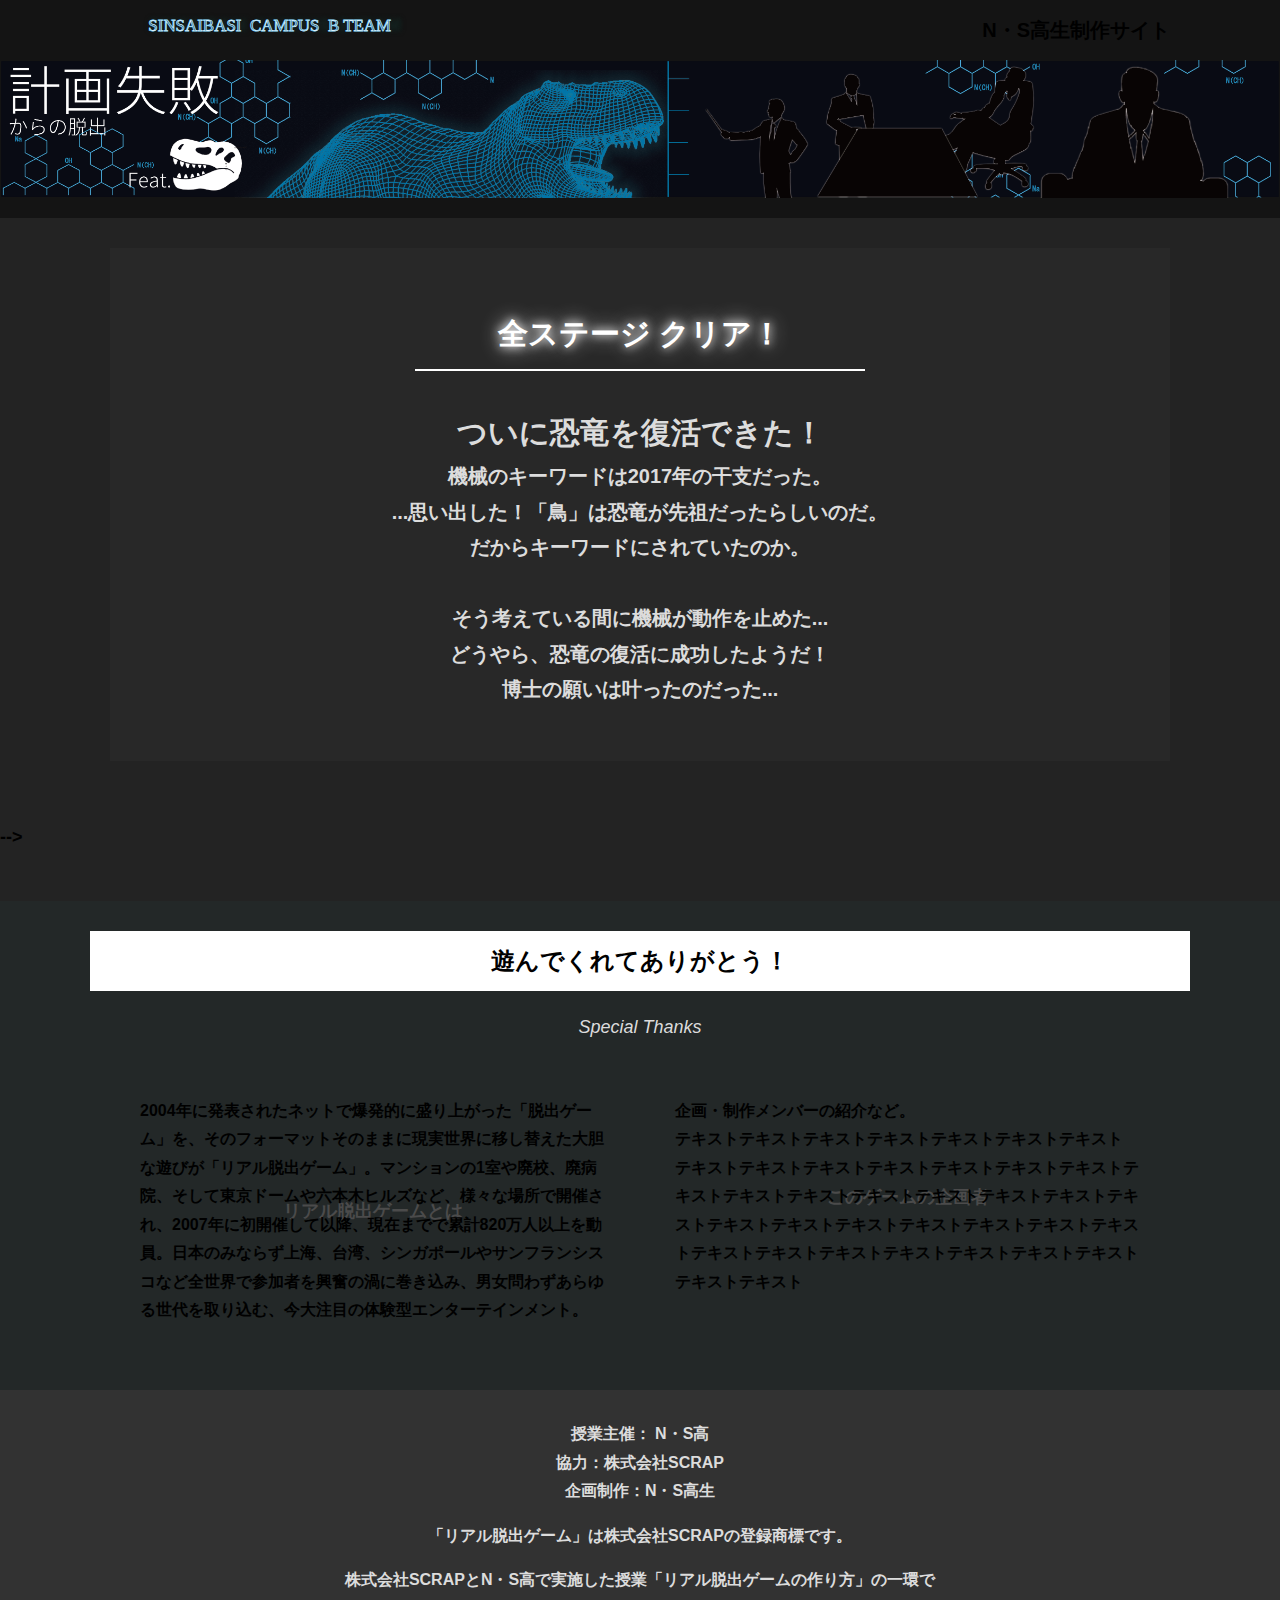
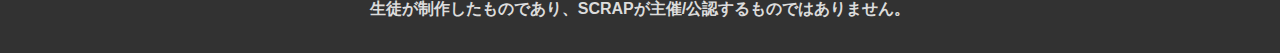
==== commit 77bbb01b: "授業内最終更新" ====
--- a/final.html
+++ b/final.html
@@ -22,9 +22,15 @@
     <section class="section">
       <div class="container">
         <div class="box bg-color--subcolor">
-          <h2 class="section-title--border">全ステージ クリア！</h2>
-          <p class="text-center">ついに恐竜を復活できた！<br>
-            博士の願いは叶ったのだった...</p>
+          <h2 class="clear-message__title">全ステージ クリア！</h2>
+          <p class="text-center"><span id="font30">ついに恐竜を復活できた！</span><br>
+            <span id="font20">機械のキーワードは2017年の干支だった。<br>
+            ...思い出した！「鳥」は恐竜が先祖だったらしいのだ。<br>
+            だからキーワードにされていたのか。<br>
+            <br>
+            そう考えている間に機械が動作を止めた...<br>
+            どうやら、恐竜の復活に成功したようだ！<br>
+          博士の願いは叶ったのだった...</span></p>
         </div>
       </div>
     </section>
--- a/assets/css/style.css
+++ b/assets/css/style.css
@@ -136,6 +136,13 @@
 #font30{
     font-size: 30px;
 }
+#font20{
+    font-size: 20px;
+}
+#font15{
+    font-size: 15px;
+}
+
 
 #center-parent{
   position: relative;
@@ -189,15 +196,15 @@
 }
 #Stretch_type4:focus-within{
   padding-top: 50px;
-  padding-bottom: 245px;
+  padding-bottom: 155px;
 }
 #Stretch_type5:focus-within{
   padding-top: 50px;
-  padding-bottom: 275px;
+  padding-bottom: 105px;
 }
 #Stretch_type6:focus-within{
   padding-top: 50px;
-  padding-bottom: 155px;
+  padding-bottom: 95px;
 }
 
 .button{
@@ -295,9 +302,8 @@
 
 .card__hint {
   color: rgb(230, 230, 230);
-  position: relative;
-  height: 100%;
-  width: 100%;
+  background-color: rgb(60, 60, 60);
+  position: relative;
 }
 
 .card h3 {
@@ -337,7 +343,7 @@
 }
 
 .hint-page .card.is-open{
-  height: 300px;
+  height: 100%;
 }
 
 .hint-page .card.is-open .card__hint {
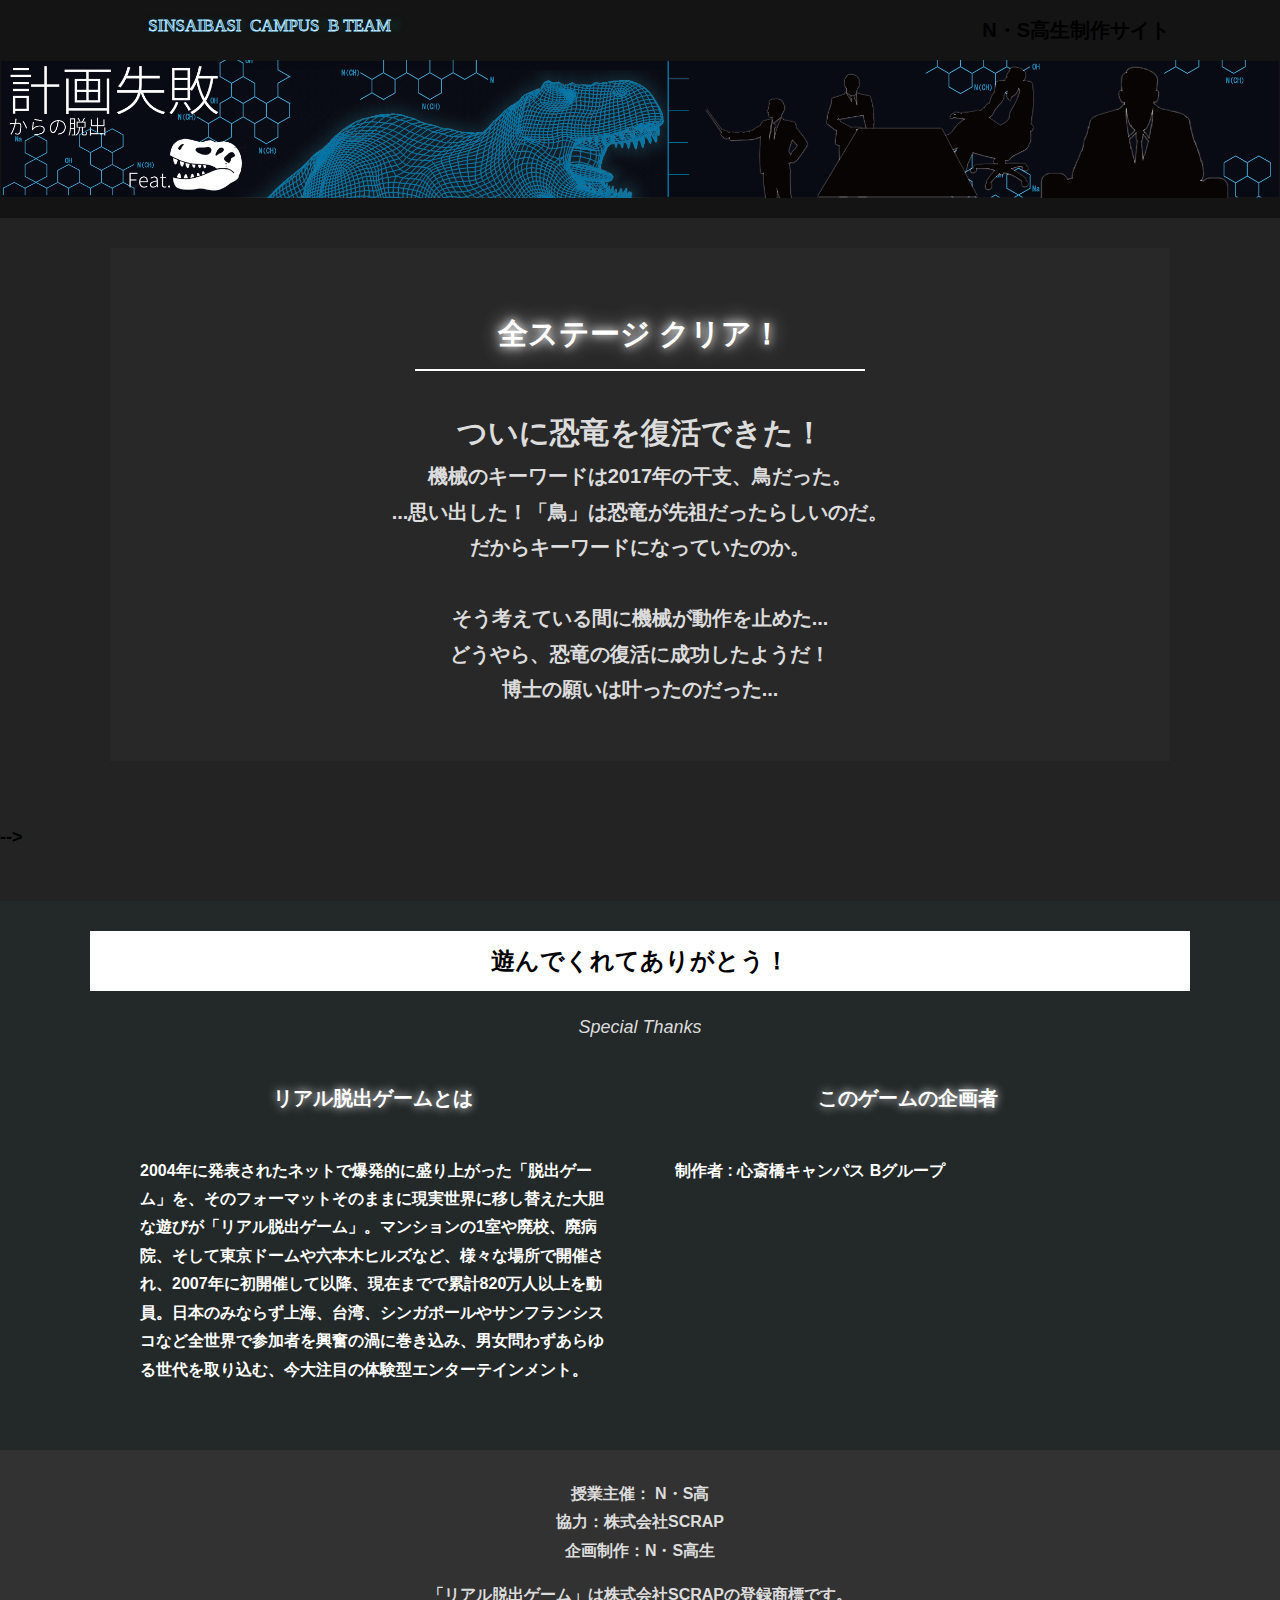
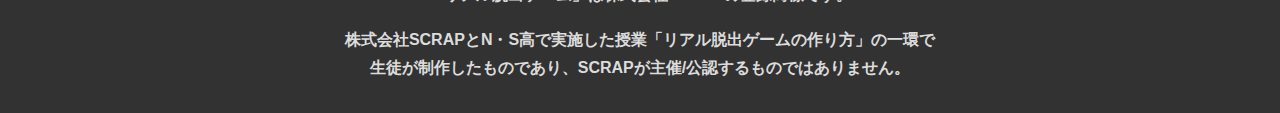
==== commit 71d9dfd0: "ヒント等追加" ====
--- a/final.html
+++ b/final.html
@@ -24,9 +24,9 @@
         <div class="box bg-color--subcolor">
           <h2 class="clear-message__title">全ステージ クリア！</h2>
           <p class="text-center"><span id="font30">ついに恐竜を復活できた！</span><br>
-            <span id="font20">機械のキーワードは2017年の干支だった。<br>
+            <span id="font20">機械のキーワードは2017年の干支、鳥だった。<br>
             ...思い出した！「鳥」は恐竜が先祖だったらしいのだ。<br>
-            だからキーワードにされていたのか。<br>
+            だからキーワードになっていたのか。<br>
             <br>
             そう考えている間に機械が動作を止めた...<br>
             どうやら、恐竜の復活に成功したようだ！<br>
@@ -62,17 +62,16 @@
         <p class="font-eng text-center">Special Thanks</p>
         <div class="row">
           <div class="column">
-            <div class="card">
-              <h3 class="card__title">リアル脱出ゲームとは</h3>
-              <p class="card__content">2004年に発表されたネットで爆発的に盛り上がった「脱出ゲーム」を、そのフォーマットそのままに現実世界に移し替えた大胆な遊びが「リアル脱出ゲーム」。マンションの1室や廃校、廃病院、そして東京ドームや六本木ヒルズなど、様々な場所で開催され、2007年に初開催して以降、現在までで累計820万人以上を動員。日本のみならず上海、台湾、シンガポールやサンフランシスコなど全世界で参加者を興奮の渦に巻き込み、男女問わずあらゆる世代を取り込む、今大注目の体験型エンターテインメント。</p>
+            <div class="card__type2">
+              <h3 class="card__final" id="font_light">リアル脱出ゲームとは</h3>
+              <p class="card__content" id="font_midddle" style="color: white">2004年に発表されたネットで爆発的に盛り上がった「脱出ゲーム」を、そのフォーマットそのままに現実世界に移し替えた大胆な遊びが「リアル脱出ゲーム」。マンションの1室や廃校、廃病院、そして東京ドームや六本木ヒルズなど、様々な場所で開催され、2007年に初開催して以降、現在までで累計820万人以上を動員。日本のみならず上海、台湾、シンガポールやサンフランシスコなど全世界で参加者を興奮の渦に巻き込み、男女問わずあらゆる世代を取り込む、今大注目の体験型エンターテインメント。</p>
             </div>
           </div>
           <div class="column">
-            <div class="card">
-              <h3 class="card__title">このゲームの企画者</h3>
-              <p class="card__content">企画・制作メンバーの紹介など。<br>
-                テキストテキストテキストテキストテキストテキストテキスト<br>
-                テキストテキストテキストテキストテキストテキストテキストテキストテキストテキストテキストテキストテキストテキストテキストテキストテキストテキストテキストテキストテキストテキストテキストテキストテキストテキストテキストテキストテキストテキストテキスト</p>
+            <div class="card__type2">
+              <h3 class="card__final" id="font_light">このゲームの企画者</h3>
+              <p class="card__content" id="font_midddle" style="color: white">制作者 : 心斎橋キャンパス Bグループ<br>
+                </p>
             </div>
           </div>
         </div>
--- a/assets/css/style.css
+++ b/assets/css/style.css
@@ -142,6 +142,23 @@
 #font15{
     font-size: 15px;
 }
+#font__middle{
+  text-align: center;
+}
+#font_light{
+  color: #fff;
+  text-shadow: 
+  0 0 10px #fff;
+  font-size: 20px;
+}
+#size50{
+  height: 50%;
+  width: 50%;
+}
+#size10{
+  height: 10%;
+  width: 10%;
+}
 
 
 #center-parent{
@@ -236,6 +253,10 @@
     align-items: center;
 }
 
+.card__type2{
+  position: relative;
+}
+
 .card__view {
   transform: translateY(0px);
   background-color: #2d2d2d;
@@ -273,6 +294,14 @@
   transform: translateY(-100px);
 }
 
+.card__final{
+  font-size: 18px;
+  transition:.4s;
+  cursor: pointer;
+  position: relative;
+  text-align: center;
+}
+
 .card__title {
   font-size: 18px;
   transition:.4s;
@@ -696,4 +725,5 @@
 .hidden {
   display: none;
 }
+
 /*# sourceMappingURL=style.css.map */